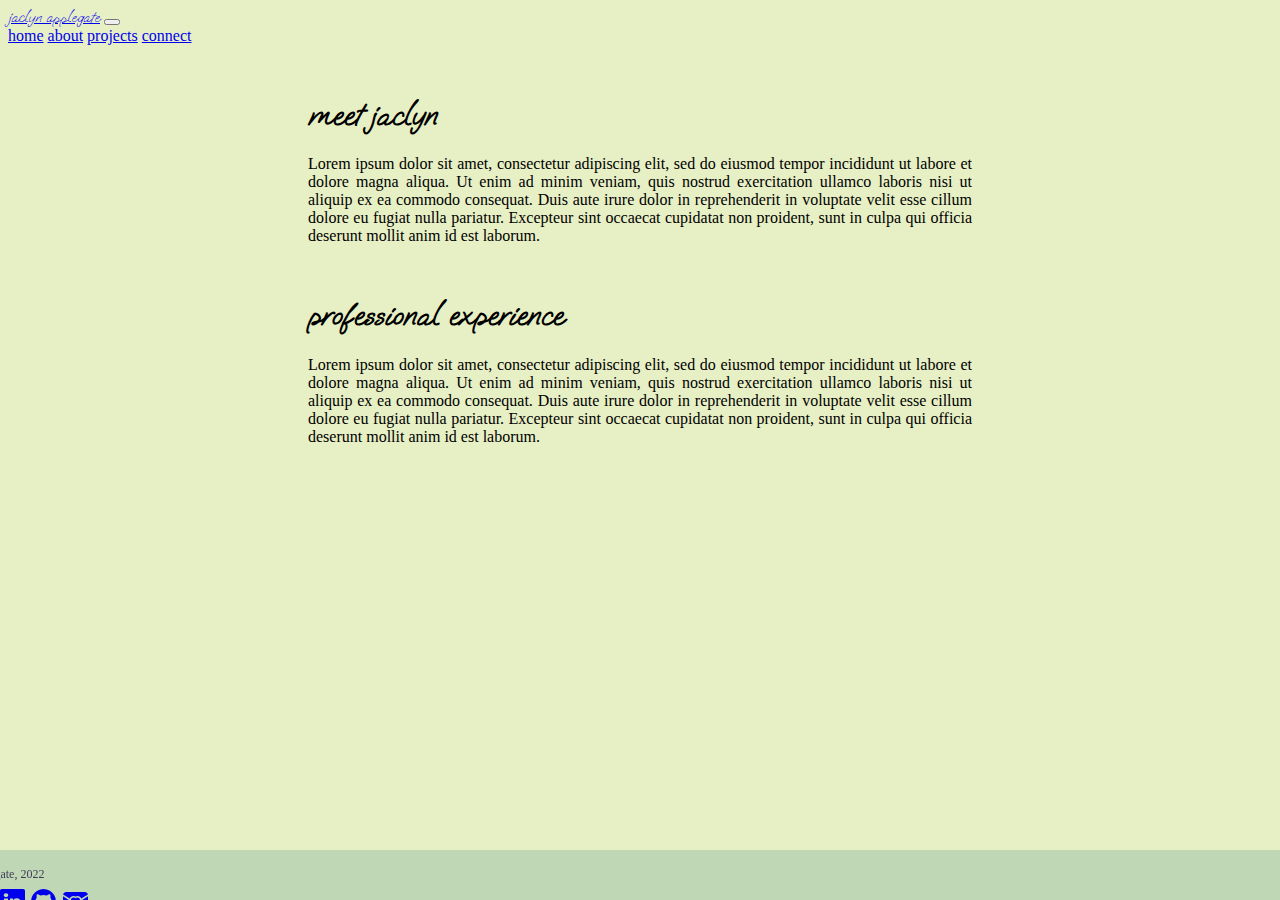
==== about.html @ d3f7cfed "about page, projects page, major css updates." ====
<!DOCTYPE html>
<html lang="en">
 <meta charset="UTF-8" />
    <meta http-equiv="X-UA-Compatible" content="IE=edge" />
    <meta name="viewport" content="width=device-width, initial-scale=1.0" />
    <meta
      name="description"
      content="Welcome to the about page of Jaclyn Applegate's website, a front-end developer and marketer in San Francisco, California."
    />

    <link
      href="https://cdn.jsdelivr.net/npm/bootstrap@5.1.3/dist/css/bootstrap.min.css"
      rel="stylesheet"
      integrity="sha384-1BmE4kWBq78iYhFldvKuhfTAU6auU8tT94WrHftjDbrCEXSU1oBoqyl2QvZ6jIW3"
      crossorigin="anonymous"
    />
    <script
      src="https://cdn.jsdelivr.net/npm/bootstrap@5.1.3/dist/js/bootstrap.bundle.min.js"
      integrity="sha384-ka7Sk0Gln4gmtz2MlQnikT1wXgYsOg+OMhuP+IlRH9sENBO0LRn5q+8nbTov4+1p"
      crossorigin="anonymous"
    ></script>
    <link
      rel="stylesheet"
      href="https://cdn.jsdelivr.net/npm/bootstrap-icons@1.8.1/font/bootstrap-icons.css"
    />
    <link rel="preconnect" href="https://fonts.googleapis.com" />
    <link rel="preconnect" href="https://fonts.gstatic.com" crossorigin />
    <link
      href="https://fonts.googleapis.com/css2?family=Biryani:wght@200;300;400;600;700;800;900&family=Oooh+Baby&display=swap"
      rel="stylesheet"
    />
    <link rel="stylesheet" href="/style/style.about.css" />

    <title>About Jaclyn Applegate</title>
  </head>
  <body>
    <nav class="navbar navbar-expand-lg navbar-light">
      <div class="container-fluid">
        <a class="navbar-brand" href="#">jaclyn applegate</a>
        <button
          class="navbar-toggler"
          type="button"
          data-bs-toggle="collapse"
          data-bs-target="#navbarNavAltMarkup"
          aria-controls="navbarNavAltMarkup"
          aria-expanded="false"
          aria-label="Toggle navigation"
        >
          <span class="navbar-toggler-icon"></span>
        </button>
        <div class="collapse navbar-collapse" id="navbarNavAltMarkup">
          <div class="navbar-nav">
            <a class="nav-link " aria-current="page" href="/index.html">home</a>
            <a class="nav-link active" href="/about.html">about</a>
            <a class="nav-link" href="/projects.html">projects</a>
            <a class="nav-link" href="/contact.html">connect</a>
          </div>
        </div>
      </div>
    </nav>
    <div class="about">
          <h1 class="about-headline">meet jaclyn</h1>
          <p class="about-copy">Lorem ipsum dolor sit amet, consectetur adipiscing elit, sed do eiusmod tempor incididunt ut labore et dolore magna aliqua. Ut enim ad minim veniam, quis nostrud exercitation ullamco laboris nisi ut aliquip ex ea commodo consequat. Duis aute irure dolor in reprehenderit in voluptate velit esse cillum dolore eu fugiat nulla pariatur. Excepteur sint occaecat cupidatat non proident, sunt in culpa qui officia deserunt mollit anim id est laborum.</p>
    </div>
    <div class="work">
    <h1 class="work-headline">professional experience</h1>
          <p class="work-copy">Lorem ipsum dolor sit amet, consectetur adipiscing elit, sed do eiusmod tempor incididunt ut labore et dolore magna aliqua. Ut enim ad minim veniam, quis nostrud exercitation ullamco laboris nisi ut aliquip ex ea commodo consequat. Duis aute irure dolor in reprehenderit in voluptate velit esse cillum dolore eu fugiat nulla pariatur. Excepteur sint occaecat cupidatat non proident, sunt in culpa qui officia deserunt mollit anim id est laborum.</p>

    </div>

    <footer>
      <div class="container">
        <div class="row">
          <div class="col-md" id="copyright">© Jaclyn Applegate, 2022</div>

          <div class="col-md icons">
            <a
              href="https://www.linkedin.com/in/jaclyn-applegate-93b98731/"
              title="LinkedIn"
              target="_blank"
            >
              <i class="bi bi-linkedin"></i>
            </a>

            <a
              href="https://github.com/jaclynapplegate"
              title="GitHub"
              target="_blank"
            >
              <i class="bi bi-github"></i>
            </a>

            <a
              href="mailto:jaclynapplegate@gmail.com"
              title="Email Jaclyn"
              target="_blank"
            >
              <i class="bi bi-envelope-heart-fill"></i>
            </a>
          </div>
        </div>
      </div>
    </footer>
  </body>
</html>
---- style/style.about.css ----
body {
  background-color: #e7efc5;
}

nav {
  color: #413c58;
  font: "Biryani", sans-serif;
  font-weight: 200;
}

.navbar-brand {
  font-family: "Oooh Baby", cursive;
}

h1 {
  font-family: "Oooh Baby", cursive;
}

h2 {
  font-family: "Oooh Baby", cursive;
}

footer {
  background-color: #bfd7b5;
  position: fixed;
  left: 0;
  bottom: 0;
  width: 100%;
  height: 50px;
}

.icons {
  color: #413c58;
  font-size: 25px;
  padding-top: 7px;
  margin-right: -1600px;
}

.icons:hover {
  color: #eabda8;
}

#copyright {
  color: #413c58;
  font-size: 12px;
  padding-top: 17px;
  margin-left: -80px;
  font: "Biryani", sans-serif;
  font-weight: 200;
}

.about-headline {
  margin-left: 300px;
  margin-top: 50px;
}

.about-copy {
  text-align: justify;
  margin: 10px 300px 0px 300px;
}

.work-headline {
  margin-left: 300px;
  margin-top: 50px;
}

.work-copy {
  text-align: justify;
  margin: 10px 300px 0px 300px;
}
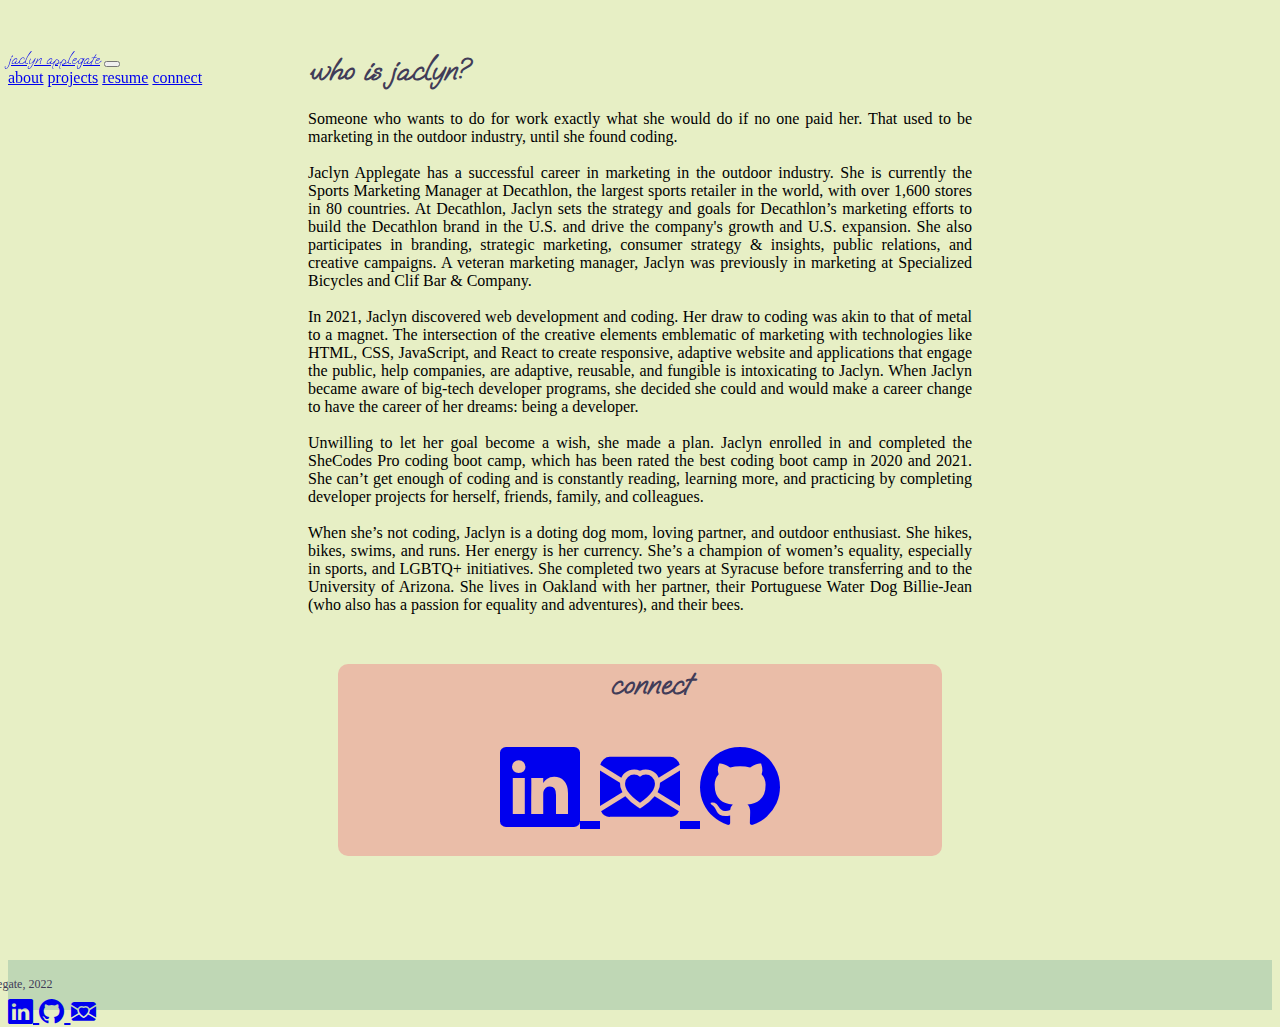
==== commit 047270c7: "about edits, connect section, css clean up" ====
--- a/about.html
+++ b/about.html
@@ -34,9 +34,9 @@
     <title>About Jaclyn Applegate</title>
   </head>
   <body>
-    <nav class="navbar navbar-expand-lg navbar-light">
+     <nav class="navbar navbar-expand-lg navbar-light">
       <div class="container-fluid">
-        <a class="navbar-brand" href="#">jaclyn applegate</a>
+        <a class="navbar-brand" href="/index.html">jaclyn applegate</a>
         <button
           class="navbar-toggler"
           type="button"
@@ -50,26 +50,66 @@
         </button>
         <div class="collapse navbar-collapse" id="navbarNavAltMarkup">
           <div class="navbar-nav">
-            <a class="nav-link " aria-current="page" href="/index.html">home</a>
-            <a class="nav-link active" href="/about.html">about</a>
-            <a class="nav-link" href="/projects.html">projects</a>
-            <a class="nav-link" href="/contact.html">connect</a>
+            <a class="nav-link active" aria-current="page" href="/about.html">about</a>
+            <a class="nav-link " href="/projects.html">projects</a>
+            <a class="nav-link" href="/resume.html">resume</a>
+            <a class="nav-link" href="/about.html#connect">connect</a>
+
           </div>
         </div>
       </div>
     </nav>
     <div class="about">
-          <h1 class="about-headline">meet jaclyn</h1>
-          <p class="about-copy">Lorem ipsum dolor sit amet, consectetur adipiscing elit, sed do eiusmod tempor incididunt ut labore et dolore magna aliqua. Ut enim ad minim veniam, quis nostrud exercitation ullamco laboris nisi ut aliquip ex ea commodo consequat. Duis aute irure dolor in reprehenderit in voluptate velit esse cillum dolore eu fugiat nulla pariatur. Excepteur sint occaecat cupidatat non proident, sunt in culpa qui officia deserunt mollit anim id est laborum.</p>
+          <h1 class="about-headline">who is jaclyn?</h1>
+          <p class="about-copy">Someone who wants to do for work exactly what she would do if no one paid her. That used to be marketing in the outdoor industry, until she found coding. 
+<br>
+<br>
+Jaclyn Applegate has a successful career in marketing in the outdoor industry. She is currently the Sports Marketing Manager at Decathlon, the largest sports retailer in the world, with over 1,600 stores in 80 countries. At Decathlon, Jaclyn sets the strategy and goals for Decathlon’s marketing efforts to build the Decathlon brand in the U.S. and drive the company's growth and U.S. expansion. She also participates in branding, strategic marketing, consumer strategy & insights, public relations, and creative campaigns. A veteran marketing manager, Jaclyn was previously in marketing at Specialized Bicycles and Clif Bar & Company. 
+<br>
+<br>
+In 2021, Jaclyn discovered web development and coding. Her draw to coding was akin to that of metal to a magnet. The intersection of the creative elements emblematic of marketing with technologies like HTML, CSS, JavaScript, and React to create responsive, adaptive website and applications that engage the public, help companies, are adaptive, reusable, and fungible is intoxicating to Jaclyn. When Jaclyn became aware of big-tech developer programs, she decided she could and would make a career change to have the career of her dreams: being a developer. 
+<br>
+<br>
+Unwilling to let her goal become a wish, she made a plan. Jaclyn enrolled in and completed the SheCodes Pro coding boot camp, which has been rated the best coding boot camp in 2020 and 2021. She can’t get enough of coding and is constantly reading, learning more, and practicing by completing developer projects for herself, friends, family, and colleagues. 
+<br>
+<br>
+When she’s not coding, Jaclyn is a doting dog mom, loving partner, and outdoor enthusiast. She hikes, bikes, swims, and runs. Her energy is her currency. She’s a champion of women’s equality, especially in sports, and LGBTQ+ initiatives. She completed two years at Syracuse before transferring and to the University of Arizona. She lives in Oakland with her partner, their Portuguese Water Dog Billie-Jean (who also has a passion for equality and adventures), and their bees. </p>
     </div>
-    <div class="work">
-    <h1 class="work-headline">professional experience</h1>
-          <p class="work-copy">Lorem ipsum dolor sit amet, consectetur adipiscing elit, sed do eiusmod tempor incididunt ut labore et dolore magna aliqua. Ut enim ad minim veniam, quis nostrud exercitation ullamco laboris nisi ut aliquip ex ea commodo consequat. Duis aute irure dolor in reprehenderit in voluptate velit esse cillum dolore eu fugiat nulla pariatur. Excepteur sint occaecat cupidatat non proident, sunt in culpa qui officia deserunt mollit anim id est laborum.</p>
+    <div id="contact">
+    <h1 class="contact-headline">connect</h1>
+    <div class="connect-icons">
+   <span> <a
+              href="https://www.linkedin.com/in/jaclyn-applegate-93b98731/"
+              title="LinkedIn"
+              target="_blank"
+            >
+              <i class="bi bi-linkedin"></i>
+            </a>
+</span>
+           <span> <a
+              href="mailto:jaclynapplegate@gmail.com"
+              title="Email Jaclyn"
+              target="_blank"
+            >
+              <i class="bi bi-envelope-heart-fill"></i>
+</span>
+              <span>  <a
+              href="https://github.com/jaclynapplegate"
+              title="GitHub"
+              target="_blank"
+            >
+              <i class="bi bi-github"></i>
+            </a>
+            </span>
 
+</div>
     </div>
 
-    <footer>
-      <div class="container">
+    <br>
+    <br>
+    <br>
+<footer>
+      <div class="container" id="footer">
         <div class="row">
           <div class="col-md" id="copyright">© Jaclyn Applegate, 2022</div>
 
@@ -100,6 +140,6 @@
           </div>
         </div>
       </div>
-    </footer>
+      </footer>
   </body>
 </html>
--- a/style/style.about.css
+++ b/style/style.about.css
@@ -6,6 +6,7 @@
   color: #413c58;
   font: "Biryani", sans-serif;
   font-weight: 200;
+  position: fixed;
 }
 
 .navbar-brand {
@@ -14,6 +15,7 @@
 
 h1 {
   font-family: "Oooh Baby", cursive;
+  color: #413c58;
 }
 
 h2 {
@@ -22,7 +24,6 @@
 
 footer {
   background-color: #bfd7b5;
-  position: fixed;
   left: 0;
   bottom: 0;
   width: 100%;
@@ -57,14 +58,30 @@
 .about-copy {
   text-align: justify;
   margin: 10px 300px 0px 300px;
+  font: "Biryani", sans-serif;
+  font-weight: 200;
 }
 
-.work-headline {
-  margin-left: 300px;
-  margin-top: 50px;
+#contact {
+  background-color: #eabda8;
+  margin: 10px 330px 50px 330px;
+  border-radius: 10px;
 }
 
-.work-copy {
-  text-align: justify;
-  margin: 10px 300px 0px 300px;
+.contact-headline {
+  margin-left: 20px;
+  margin-top: 50px;
+  text-align: center;
+  color: #413c58;
 }
+
+.connect-icons {
+  text-align: center;
+  font-size: 80px;
+  padding: 20px;
+  color: #413c58;
+}
+
+.connect-icons:hover {
+  color: #bfd7b5;
+}
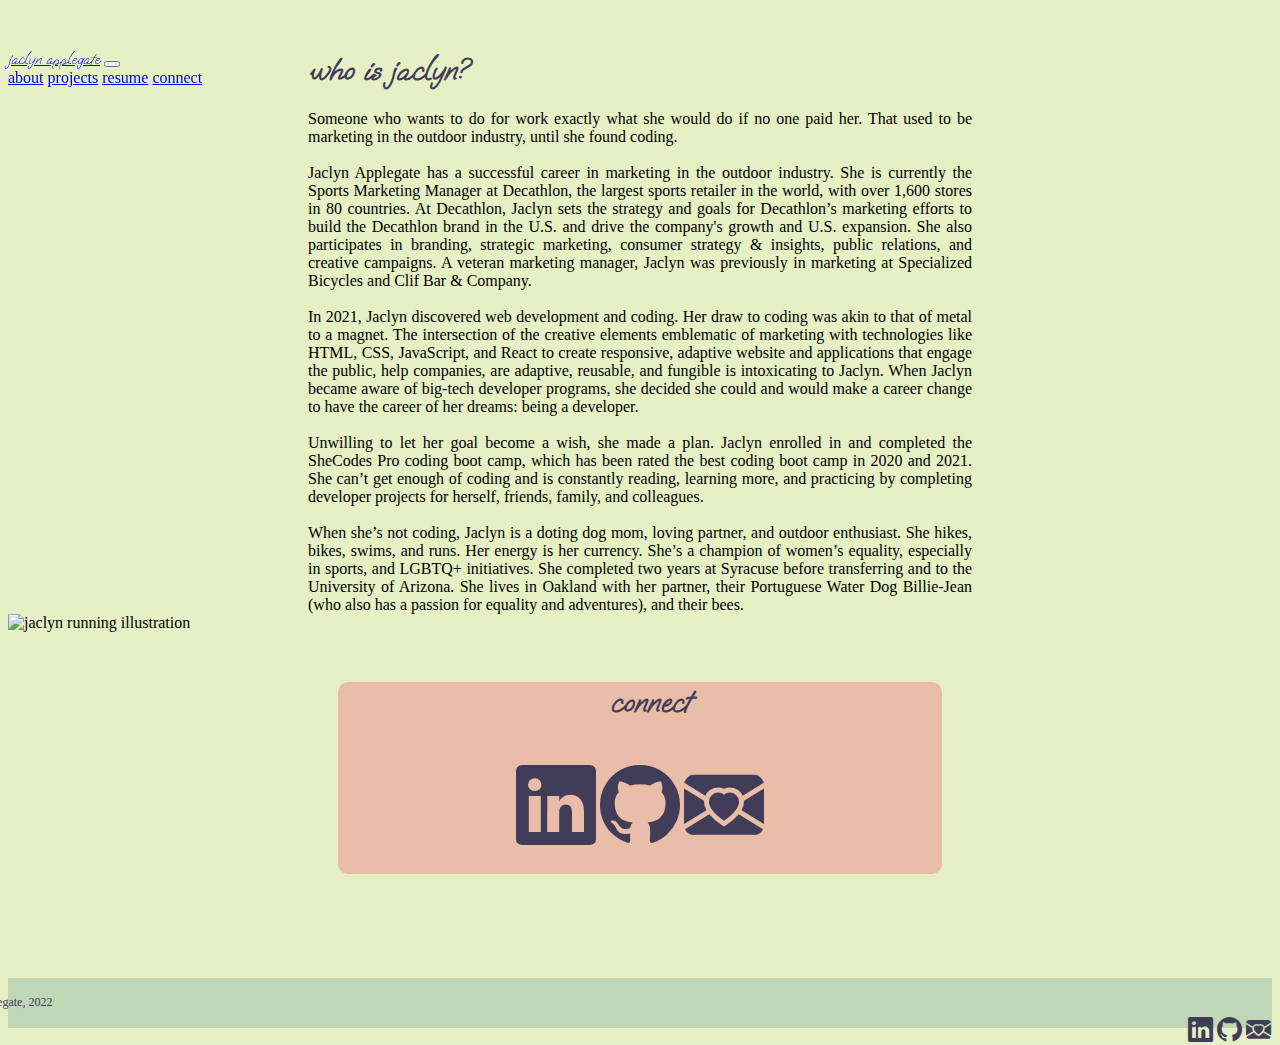
==== commit 3f4f1dab: "fixed footer icons" ====
--- a/about.html
+++ b/about.html
@@ -60,6 +60,9 @@
       </div>
     </nav>
     <div class="about">
+      <div class="container">
+      <div class="row">
+        <div class="col-10">
           <h1 class="about-headline">who is jaclyn?</h1>
           <p class="about-copy">Someone who wants to do for work exactly what she would do if no one paid her. That used to be marketing in the outdoor industry, until she found coding. 
 <br>
@@ -74,6 +77,12 @@
 <br>
 <br>
 When she’s not coding, Jaclyn is a doting dog mom, loving partner, and outdoor enthusiast. She hikes, bikes, swims, and runs. Her energy is her currency. She’s a champion of women’s equality, especially in sports, and LGBTQ+ initiatives. She completed two years at Syracuse before transferring and to the University of Arizona. She lives in Oakland with her partner, their Portuguese Water Dog Billie-Jean (who also has a passion for equality and adventures), and their bees. </p>
+<div class="col-2">
+<img src="/images/running.png" alt="jaclyn running illustration" width="200px">
+</div>   
+</div>
+    </div>
+    </div>
     </div>
     <div id="contact">
     <h1 class="contact-headline">connect</h1>
@@ -82,24 +91,22 @@
               href="https://www.linkedin.com/in/jaclyn-applegate-93b98731/"
               title="LinkedIn"
               target="_blank"
-            >
-              <i class="bi bi-linkedin"></i>
-            </a>
-</span>
-           <span> <a
+              ><i class="bi bi-linkedin"></i
+            ></a>
+
+            <a
+              href="https://github.com/jaclynapplegate"
+              title="GitHub"
+              target="_blank"
+              ><i class="bi bi-github"></i
+            ></a>
+
+            <a
               href="mailto:jaclynapplegate@gmail.com"
               title="Email Jaclyn"
               target="_blank"
-            >
-              <i class="bi bi-envelope-heart-fill"></i>
-</span>
-              <span>  <a
-              href="https://github.com/jaclynapplegate"
-              title="GitHub"
-              target="_blank"
-            >
-              <i class="bi bi-github"></i>
-            </a>
+              ><i class="bi bi-envelope-heart-fill"></i
+            ></a>
             </span>
 
 </div>
@@ -118,28 +125,25 @@
               href="https://www.linkedin.com/in/jaclyn-applegate-93b98731/"
               title="LinkedIn"
               target="_blank"
-            >
-              <i class="bi bi-linkedin"></i>
-            </a>
+              ><i class="bi bi-linkedin"></i
+            ></a>
 
             <a
               href="https://github.com/jaclynapplegate"
               title="GitHub"
               target="_blank"
-            >
-              <i class="bi bi-github"></i>
-            </a>
+              ><i class="bi bi-github"></i
+            ></a>
 
             <a
               href="mailto:jaclynapplegate@gmail.com"
               title="Email Jaclyn"
               target="_blank"
-            >
-              <i class="bi bi-envelope-heart-fill"></i>
-            </a>
+              ><i class="bi bi-envelope-heart-fill"></i
+            ></a>
           </div>
         </div>
       </div>
-      </footer>
+    </footer>
   </body>
 </html>
--- a/style/style.about.css
+++ b/style/style.about.css
@@ -31,13 +31,16 @@
 }
 
 .icons {
+  padding-top: 7px;
+  margin-left: 1180px;
+}
+
+.icons a {
   color: #413c58;
   font-size: 25px;
-  padding-top: 7px;
-  margin-right: -1600px;
 }
 
-.icons:hover {
+.icons a:hover {
   color: #eabda8;
 }
 
@@ -77,11 +80,14 @@
 
 .connect-icons {
   text-align: center;
+  padding: 20px;
+}
+
+.connect-icons a {
   font-size: 80px;
-  padding: 20px;
   color: #413c58;
 }
 
-.connect-icons:hover {
+.connect-icons a:hover {
   color: #bfd7b5;
 }
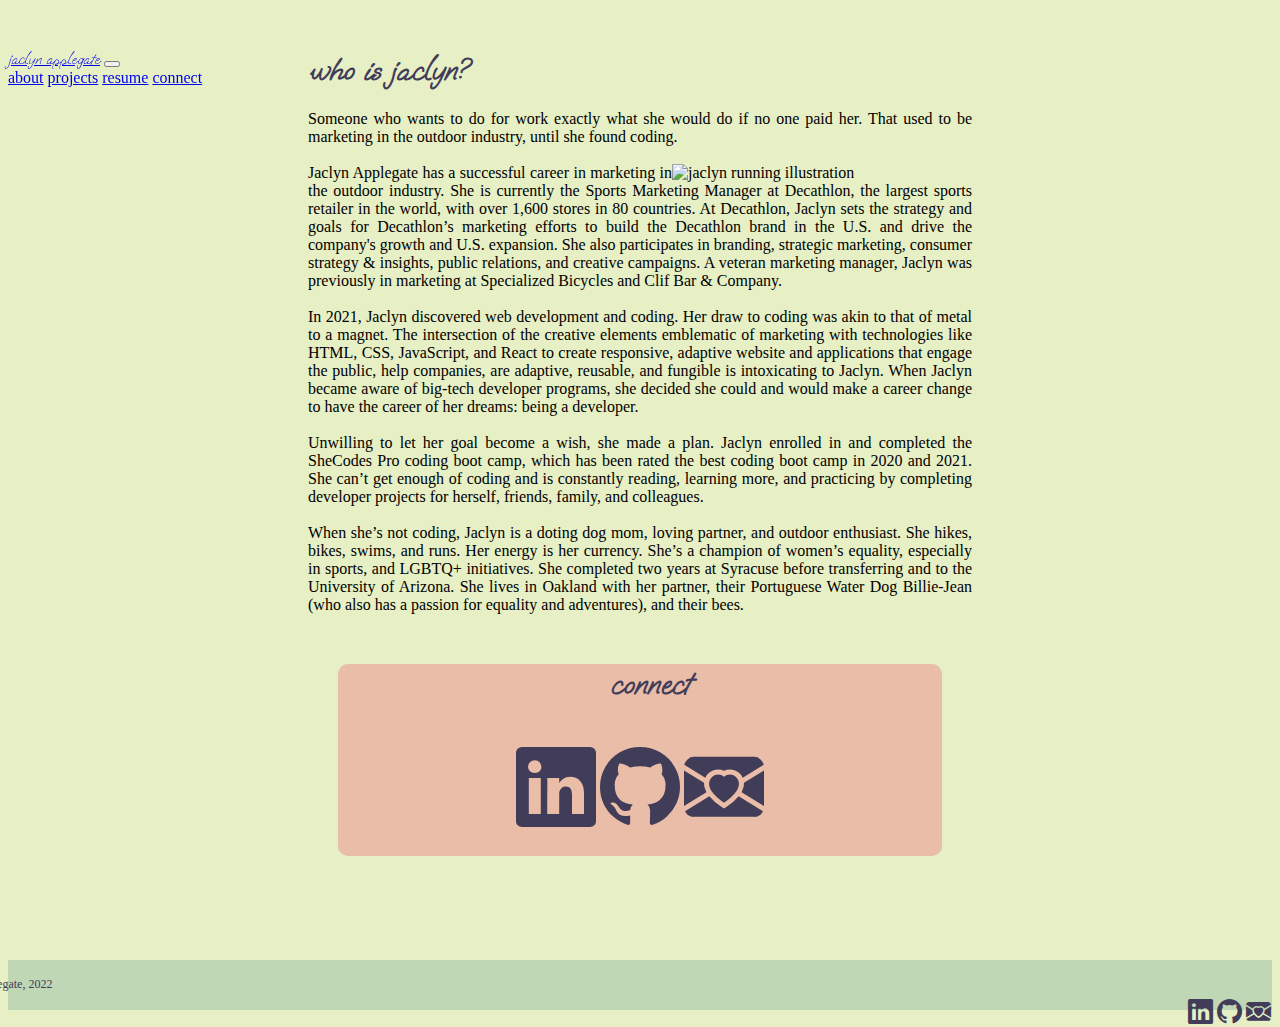
==== commit 15a4a3d3: "images" ====
--- a/about.html
+++ b/about.html
@@ -60,14 +60,16 @@
       </div>
     </nav>
     <div class="about">
-      <div class="container">
-      <div class="row">
-        <div class="col-10">
-          <h1 class="about-headline">who is jaclyn?</h1>
+                <h1 class="about-headline">who is jaclyn?</h1>
+
+      
           <p class="about-copy">Someone who wants to do for work exactly what she would do if no one paid her. That used to be marketing in the outdoor industry, until she found coding. 
 <br>
 <br>
+<img class="run-image" style= "float:right" src="/images/running.png" alt="jaclyn running illustration" width="300px">
+
 Jaclyn Applegate has a successful career in marketing in the outdoor industry. She is currently the Sports Marketing Manager at Decathlon, the largest sports retailer in the world, with over 1,600 stores in 80 countries. At Decathlon, Jaclyn sets the strategy and goals for Decathlon’s marketing efforts to build the Decathlon brand in the U.S. and drive the company's growth and U.S. expansion. She also participates in branding, strategic marketing, consumer strategy & insights, public relations, and creative campaigns. A veteran marketing manager, Jaclyn was previously in marketing at Specialized Bicycles and Clif Bar & Company. 
+
 <br>
 <br>
 In 2021, Jaclyn discovered web development and coding. Her draw to coding was akin to that of metal to a magnet. The intersection of the creative elements emblematic of marketing with technologies like HTML, CSS, JavaScript, and React to create responsive, adaptive website and applications that engage the public, help companies, are adaptive, reusable, and fungible is intoxicating to Jaclyn. When Jaclyn became aware of big-tech developer programs, she decided she could and would make a career change to have the career of her dreams: being a developer. 
@@ -77,13 +79,8 @@
 <br>
 <br>
 When she’s not coding, Jaclyn is a doting dog mom, loving partner, and outdoor enthusiast. She hikes, bikes, swims, and runs. Her energy is her currency. She’s a champion of women’s equality, especially in sports, and LGBTQ+ initiatives. She completed two years at Syracuse before transferring and to the University of Arizona. She lives in Oakland with her partner, their Portuguese Water Dog Billie-Jean (who also has a passion for equality and adventures), and their bees. </p>
-<div class="col-2">
-<img src="/images/running.png" alt="jaclyn running illustration" width="200px">
-</div>   
 </div>
-    </div>
-    </div>
-    </div>
+
     <div id="contact">
     <h1 class="contact-headline">connect</h1>
     <div class="connect-icons">
--- a/style/style.about.css
+++ b/style/style.about.css
@@ -65,6 +65,10 @@
   font-weight: 200;
 }
 
+.run-image {
+  shape-outside: border-box;
+}
+
 #contact {
   background-color: #eabda8;
   margin: 10px 330px 50px 330px;
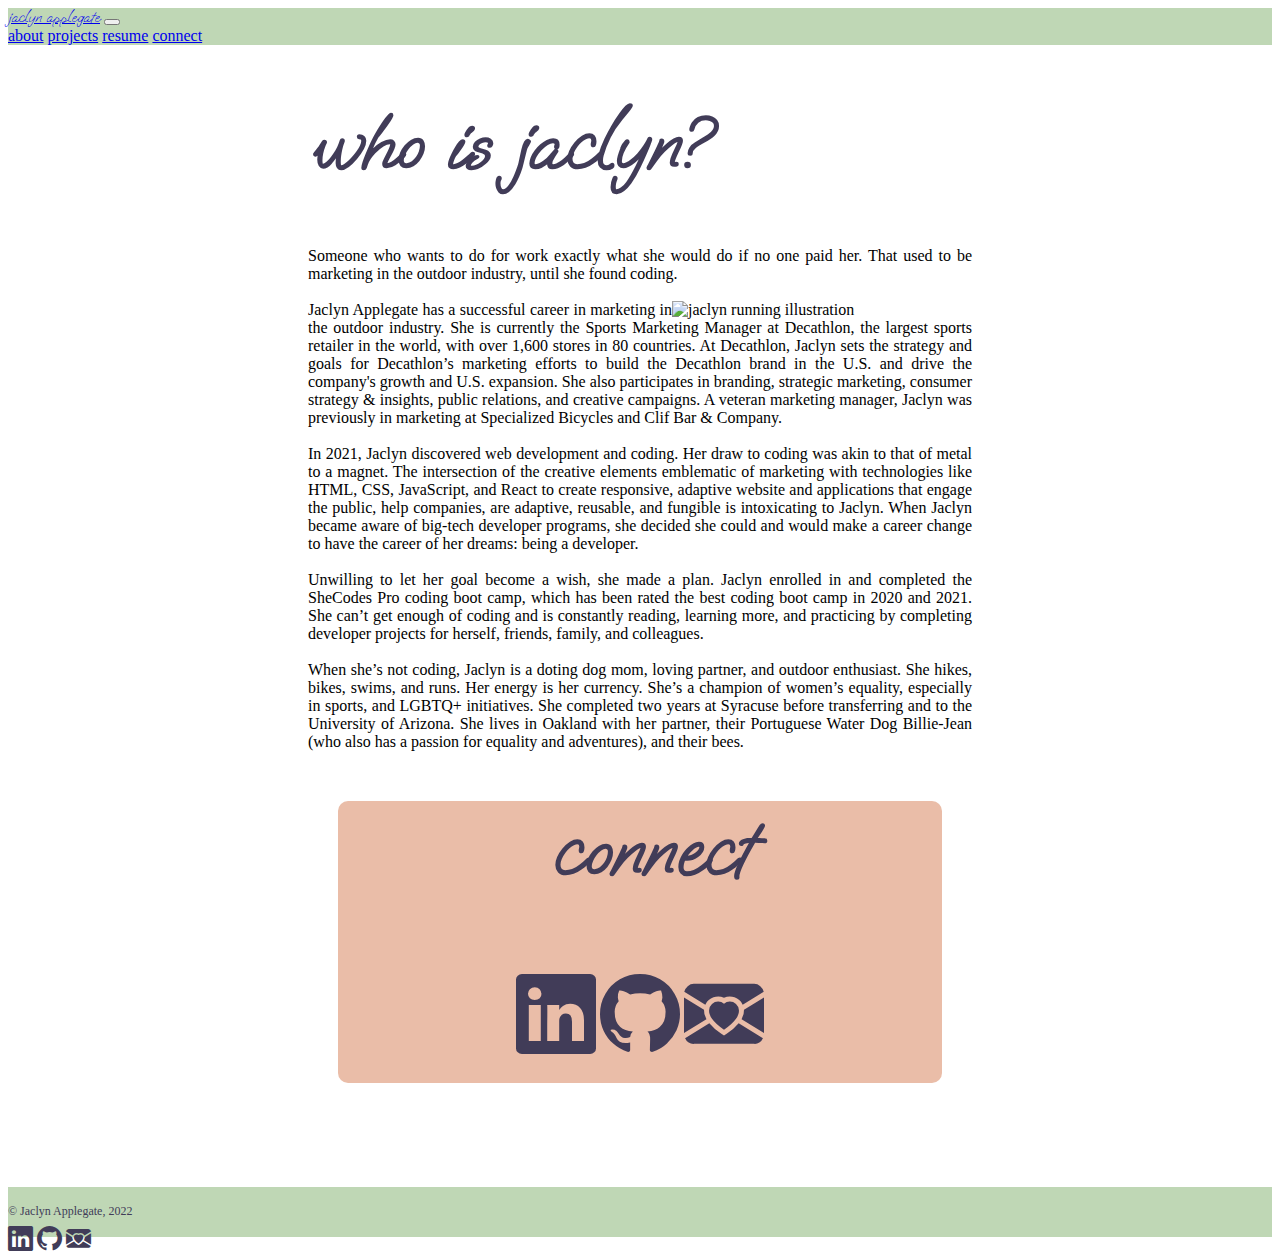
==== commit 25580f1f: "CSS Fix" ====
--- a/about.html
+++ b/about.html
@@ -29,7 +29,7 @@
       href="https://fonts.googleapis.com/css2?family=Biryani:wght@200;300;400;600;700;800;900&family=Oooh+Baby&display=swap"
       rel="stylesheet"
     />
-    <link rel="stylesheet" href="/style/style.about.css" />
+    <link rel="stylesheet" href="/style/style.css" />
 
     <title>About Jaclyn Applegate</title>
   </head>
--- a/style/style.css
+++ b/style/style.css
@@ -0,0 +1,139 @@
+body {
+  background-color: ;
+}
+
+nav {
+  color: #413c58;
+  font: "Biryani", sans-serif;
+  font-weight: 200;
+  background-color: #bfd7b5;
+}
+
+.navbar-brand {
+  font-family: "Oooh Baby", cursive;
+}
+
+h1 {
+  margin-top: 130px;
+  color: #413c58;
+  font-family: "Oooh Baby", cursive;
+  font-size: 80px;
+}
+h2 {
+  margin-top: 0px;
+  margin-left: 100px;
+  color: #a3c4bc;
+  font: "Biryani", sans-serif;
+  font-weight: 200;
+}
+
+footer {
+  background-color: #bfd7b5;
+  left: 0;
+  bottom: 0;
+  width: 100%;
+  height: 50px;
+}
+
+.icons {
+  padding-top: 7px;
+}
+
+.icons a {
+  color: #413c58;
+  font-size: 25px;
+}
+
+.icons a:hover {
+  color: #eabda8;
+}
+
+#copyright {
+  color: #413c58;
+  font-size: 12px;
+  padding-top: 17px;
+  font: "Biryani", sans-serif;
+  font-weight: 200;
+}
+
+.portrait {
+  width: 200px;
+  margin-top: 50px;
+}
+
+.about-headline {
+  margin-left: 300px;
+  margin-top: 50px;
+}
+
+.about-copy {
+  text-align: justify;
+  margin: 10px 300px 0px 300px;
+  font: "Biryani", sans-serif;
+  font-weight: 200;
+}
+
+.run-image {
+  shape-outside: border-box;
+}
+
+#contact {
+  background-color: #eabda8;
+  margin: 10px 330px 50px 330px;
+  border-radius: 10px;
+}
+
+.contact-headline {
+  margin-left: 20px;
+  margin-top: 50px;
+  text-align: center;
+  color: #413c58;
+}
+
+.connect-icons {
+  text-align: center;
+  padding: 20px;
+}
+
+.connect-icons a {
+  font-size: 80px;
+  color: #413c58;
+}
+
+.connect-icons a:hover {
+  color: #bfd7b5;
+}
+
+.app-title {
+  font-family: "Oooh Baby", cursive;
+  font-weight: 200;
+  margin-top: 30px;
+}
+
+.app-image {
+  max-width: 350px;
+  border: 1px solid #413c58;
+  border-radius: 10px;
+  padding: 5px;
+  margin: 10px;
+}
+
+.app-copy {
+  max-width: 350px;
+  text-align: justify;
+  font: "Biryani", sans-serif;
+  font-weight: 200;
+}
+
+.app-button {
+  text-align: center;
+  background-color: #eabda8;
+  border-radius: 30px;
+  border: none;
+  color: black;
+  padding: 10px;
+  font: "Biryani", sans-serif;
+  font-weight: 200;
+  margin-left: 95px;
+  margin-bottom: 50px;
+}
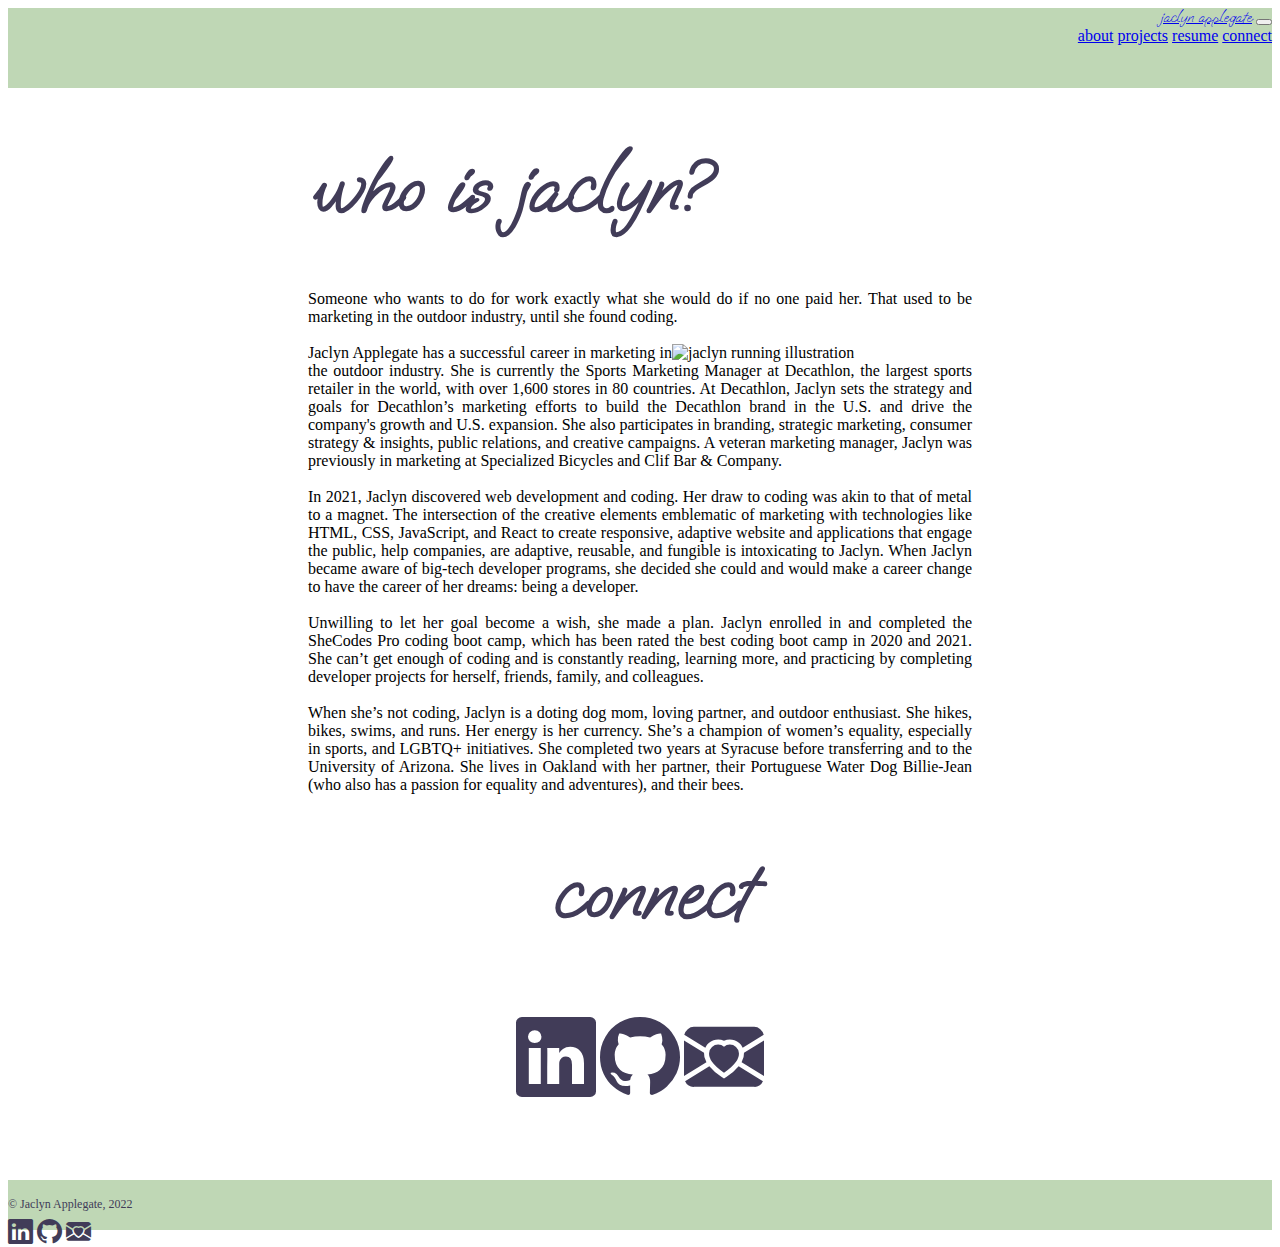
==== commit 29cf4e3d: "attempt to fix footer and nav bar" ====
--- a/about.html
+++ b/about.html
@@ -81,7 +81,7 @@
 When she’s not coding, Jaclyn is a doting dog mom, loving partner, and outdoor enthusiast. She hikes, bikes, swims, and runs. Her energy is her currency. She’s a champion of women’s equality, especially in sports, and LGBTQ+ initiatives. She completed two years at Syracuse before transferring and to the University of Arizona. She lives in Oakland with her partner, their Portuguese Water Dog Billie-Jean (who also has a passion for equality and adventures), and their bees. </p>
 </div>
 
-    <div id="contact">
+    <div id="connect">
     <h1 class="contact-headline">connect</h1>
     <div class="connect-icons">
    <span> <a
--- a/style/style.css
+++ b/style/style.css
@@ -1,16 +1,23 @@
-body {
-  background-color: ;
-}
-
 nav {
   color: #413c58;
   font: "Biryani", sans-serif;
   font-weight: 200;
   background-color: #bfd7b5;
+  height: 80px;
+  text-align: end;
 }
 
 .navbar-brand {
   font-family: "Oooh Baby", cursive;
+}
+
+.navbar-toggler {
+  color: red;
+}
+
+.navbar-nav {
+  position: left;
+  color: red;
 }
 
 h1 {
@@ -137,3 +144,11 @@
   margin-left: 95px;
   margin-bottom: 50px;
 }
+
+.resume-header {
+  text-align: center;
+}
+
+.resume-subhead {
+  text-align: center;
+}
